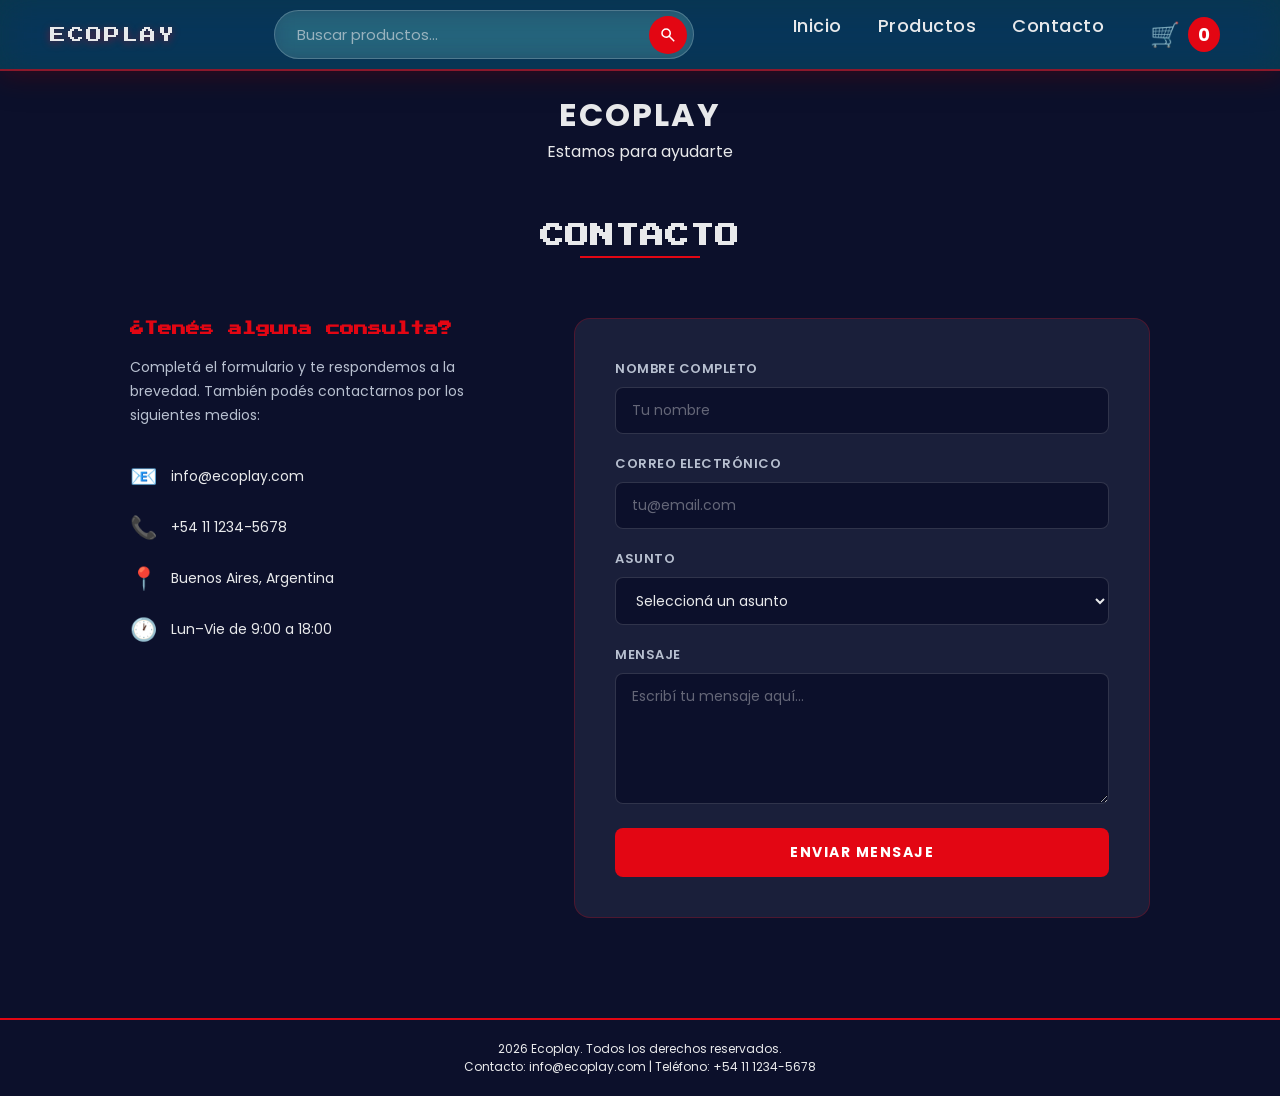
==== pages/contacto.html @ a62e73df "first commit" ====
<!DOCTYPE html>
<html lang="es">
<head>
    <meta charset="UTF-8">
    <meta name="viewport" content="width=device-width, initial-scale=1.0">
    <title>Ecoplay - Contacto</title>
    <link rel="icon" type="image/png" href="../assets/favicon-32x32.png">
    <link rel="stylesheet" href="../styles/styles.css">
</head>
<body>
    <nav>
        <a href="../index.html" class="nav-logo">
            <span class="nav-titulo">ECOPLAY</span>
        </a>

        <form class="nav-buscador" role="search" onsubmit="event.preventDefault();">
            <input type="search" placeholder="Buscar productos..." aria-label="Buscar productos">
            <button type="submit" aria-label="Buscar"><img src="../assets/searchIcon.svg" alt=""></button>
        </form>

        <ul>
            <li><a href="../index.html">Inicio</a></li>
            <li><a href="productos.html">Productos</a></li>
            <li><a href="contacto.html">Contacto</a></li>
            <li class="nav-carrito">
                <span class="icono-carrito">🛒</span>
                <span class="contador-carrito" id="contadorCarrito">0</span>
            </li>
        </ul>
    </nav>

    <header>
        <h1>Ecoplay</h1>
        <p>Estamos para ayudarte</p>
    </header>

    <div class="contenedor">
        <h2>Contacto</h2>

        <div class="contacto-wrapper">
            <div class="contacto-info">
                <h3>¿Tenés alguna consulta?</h3>
                <p>Completá el formulario y te respondemos a la brevedad. También podés contactarnos por los siguientes medios:</p>

                <ul class="contacto-datos">
                    <li>
                        <span class="contacto-icono">📧</span>
                        <span>info@ecoplay.com</span>
                    </li>
                    <li>
                        <span class="contacto-icono">📞</span>
                        <span>+54 11 1234-5678</span>
                    </li>
                    <li>
                        <span class="contacto-icono">📍</span>
                        <span>Buenos Aires, Argentina</span>
                    </li>
                    <li>
                        <span class="contacto-icono">🕐</span>
                        <span>Lun–Vie de 9:00 a 18:00</span>
                    </li>
                </ul>
            </div>

            <form class="contacto-form" onsubmit="enviarFormulario(event)">
                <div class="form-grupo">
                    <label for="nombre">Nombre completo</label>
                    <input type="text" id="nombre" name="nombre" placeholder="Tu nombre" required>
                </div>

                <div class="form-grupo">
                    <label for="email">Correo electrónico</label>
                    <input type="email" id="email" name="email" placeholder="tu@email.com" required>
                </div>

                <div class="form-grupo">
                    <label for="asunto">Asunto</label>
                    <select id="asunto" name="asunto" required>
                        <option value="" disabled selected>Seleccioná un asunto</option>
                        <option value="consulta">Consulta de producto</option>
                        <option value="pedido">Estado de pedido</option>
                        <option value="garantia">Garantía o devolución</option>
                        <option value="otro">Otro</option>
                    </select>
                </div>

                <div class="form-grupo">
                    <label for="mensaje">Mensaje</label>
                    <textarea id="mensaje" name="mensaje" rows="5" placeholder="Escribí tu mensaje aquí..." required></textarea>
                </div>

                <button type="submit" class="btn-enviar">Enviar mensaje</button>

                <p class="form-exito" id="mensajeExito">¡Mensaje enviado! Te contactaremos pronto.</p>
            </form>
        </div>
    </div>

    <footer>
        <p>2026 Ecoplay. Todos los derechos reservados.</p>
        <p>Contacto: info@ecoplay.com | Teléfono: +54 11 1234-5678</p>
    </footer>

    <script>
        function enviarFormulario(e) {
            e.preventDefault();
            document.getElementById('mensajeExito').style.display = 'block';
            e.target.reset();
            setTimeout(() => {
                document.getElementById('mensajeExito').style.display = 'none';
            }, 4000);
        }
    </script>
</body>
</html>
---- styles/styles.css ----
@import url('https://fonts.googleapis.com/css2?family=Press+Start+2P&family=Roboto:wght@400;500;700&family=Poppins:wght@400;500;600;700&display=swap');

*{
    margin: 0;
    padding: 0;
    box-sizing: border-box;
}

body {
    background-color: #0C102B;
    color: #E8E9EB;
    font-family: 'Poppins', sans-serif;
}

header {
    background-color: #0C102B;
    color: #E8E9EB;
    padding: 20px;
    text-align: center;
}

header h1 {
    font-size: 32px;
    font-family: 'Poppins', sans-serif;
    text-transform: uppercase;
    letter-spacing: 2px;
}

nav {
    background-color: rgba(8, 126, 139, 0.35);
    padding: 10px 50px;
    display: flex;
    align-items: center;
    justify-content: space-between;
    position: sticky;
    top: 0;
    left: 0;
    right: 0;
    z-index: 1000;
    backdrop-filter: blur(18px) saturate(180%);
    -webkit-backdrop-filter: blur(18px) saturate(180%);
    border-bottom: 2px solid rgba(227, 6, 19, 0.6);
    box-shadow: 0 4px 24px rgba(227, 6, 19, 0.18), 0 8px 32px rgba(0, 0, 0, 0.25);
    transition: background-color 0.3s ease, box-shadow 0.3s ease;
    will-change: transform;
}

nav a:hover {
    color: #E30613;
    transition: color 0.2s ease;
}

.nav-logo {
    display: flex;
    align-items: center;
    gap: 14px;
    text-decoration: none;
}

.nav-logo img {
    height: 70px;
    width: auto;
    margin: 0;
    border-radius: 0;
    object-fit: contain;
}

.nav-titulo {
    font-family: 'Press Start 2P', cursive;
    font-size: 16px;
    color: #E8E9EB;
    letter-spacing: 2px;
    text-shadow: 0 2px 8px rgba(227, 6, 19, 0.45);
    white-space: nowrap;
}

.nav-buscador {
    display: flex;
    align-items: center;
    flex: 1;
    max-width: 420px;
    margin: 0 32px;
    background-color: rgba(255, 255, 255, 0.12);
    border: 1px solid rgba(255, 255, 255, 0.2);
    border-radius: 999px;
    padding: 4px 6px 4px 18px;
    transition: background-color 0.3s ease, border-color 0.3s ease, box-shadow 0.3s ease;
    backdrop-filter: blur(10px);
    -webkit-backdrop-filter: blur(10px);
}

.nav-buscador:focus-within {
    background-color: rgba(255, 255, 255, 0.18);
    border-color: rgba(227, 6, 19, 0.7);
    box-shadow: 0 0 0 3px rgba(227, 6, 19, 0.18);
}

.nav-buscador input {
    flex: 1;
    background: transparent;
    border: none;
    outline: none;
    color: #E8E9EB;
    font-family: 'Poppins', sans-serif;
    font-size: 15px;
    padding: 8px 4px;
}

.nav-buscador input::placeholder {
    color: rgba(232, 233, 235, 0.6);
}

.nav-buscador button {
    background-color: #E30613;
    color: #fff;
    border: none;
    border-radius: 999px;
    width: 38px;
    height: 38px;
    flex-shrink: 0;
    cursor: pointer;
    padding: 0;
    display: flex;
    align-items: center;
    justify-content: center;
    transition: background-color 0.25s ease, transform 0.25s ease;
}

.nav-buscador button img {
    width: 18px;
    height: 18px;
    margin: 0;
    border-radius: 0;
    object-fit: contain;
    filter: brightness(0) invert(1);
    flex-shrink: 0;
}

.nav-buscador button:hover {
    background-color: #b00410;
    transform: scale(1.05);
}

nav ul {
    list-style: none;
    display: flex;
    gap: 36px;
}

nav a {
    font-size: 18px;
    font-weight: 500;
    letter-spacing: 0.5px;
}

nav li {
    margin: 0;
}

nav a {
    color: #E8E9EB;
    text-decoration: none;
}

.contenedor {
    padding: 40px 20px;
}

.contenedor h2 {
    text-align: center;
    font-size: 24px;
    padding-bottom: 10px;
    position: relative;
    font-family: 'Press Start 2P', cursive;
    text-transform: uppercase;
    letter-spacing: 1px;
}

.contenedor h2::after {
    content: '';
    position: absolute;
    left: 50%;
    transform: translateX(-50%);
    bottom: 0;
    width: 120px;
    height: 2px;
    background-color: #E30613;
}

.barra-promocional {
    position: relative;
    padding: 0;
    display: flex;
    align-items: center;
    width: 100%;
    height: 600px;
    margin: 0 0 50px 0;
    border-radius: 20px;
    overflow: hidden;
    isolation: isolate;
}

.barra-imagen {
    position: absolute;
    inset: 0;
    width: 100%;
    height: 100%;
    background-size: contain;
    background-repeat: no-repeat;
    background-position: top center;
    z-index: 1;
    border-radius: 20px;
    -webkit-mask-image:
        linear-gradient(to right, transparent 0%, black 12%, black 88%, transparent 100%),
        linear-gradient(to bottom, black 70%, transparent 100%);
    -webkit-mask-composite: intersect;
    mask-image:
        linear-gradient(to right, transparent 0%, black 12%, black 88%, transparent 100%),
        linear-gradient(to bottom, black 70%, transparent 100%);
    mask-composite: intersect;
}

.carrusel-prev,
.carrusel-next {
    position: absolute;
    top: 50%;
    transform: translateY(-50%);
    z-index: 10;
    background: rgba(12, 16, 43, 0.55);
    border: 1px solid rgba(227, 6, 19, 0.5);
    color: #E8E9EB;
    font-size: 36px;
    line-height: 1;
    width: 48px;
    height: 48px;
    border-radius: 50%;
    cursor: pointer;
    display: flex;
    align-items: center;
    justify-content: center;
    backdrop-filter: blur(8px);
    transition: background 0.25s ease, border-color 0.25s ease, transform 0.25s ease;
}

.carrusel-prev { left: 20px; }
.carrusel-next { right: 20px; }

.carrusel-prev:hover,
.carrusel-next:hover {
    background: rgba(227, 6, 19, 0.75);
    border-color: #E30613;
    transform: translateY(-50%) scale(1.1);
}

.carrusel-dots {
    position: absolute;
    bottom: 18px;
    left: 50%;
    transform: translateX(-50%);
    display: flex;
    gap: 10px;
    z-index: 10;
}

.carrusel-dot {
    width: 10px;
    height: 10px;
    border-radius: 50%;
    border: 2px solid rgba(227, 6, 19, 0.7);
    background: transparent;
    cursor: pointer;
    padding: 0;
    transition: background 0.25s ease, transform 0.25s ease;
}

.carrusel-dot.active {
    background: #E30613;
    border-color: #E30613;
    transform: scale(1.3);
}

.productos {
    margin-top: 60px;
    display: grid;
    grid-template-columns: repeat(4, 1fr);
    gap: 30px;
    max-width: 1500px;
    margin-left: auto;
    margin-right: auto;
    padding: 0 40px;
}

.producto {
    background-color: #1a1f3a;
    padding: 15px;
    display: flex;
    flex-direction: column;
    align-items: center;
    width: 100%;
    height: auto;
    color: #E8E9EB;
    box-sizing: border-box;
    margin-bottom: 0;
    border-radius: 15px;
    transition: transform 0.25s ease, box-shadow 0.25s ease;
    position: relative;
    overflow: hidden;
}

.producto:hover {
    transform: translateY(-4px);
    box-shadow: 0 12px 28px rgba(227, 6, 19, 0.25);
}

@media (max-width: 900px) {
    .productos { grid-template-columns: repeat(2, 1fr); }
}

@media (max-width: 480px) {
    .productos { grid-template-columns: 1fr; }
}

.titulo-categorias {
    text-align: center;
    font-size: 22px;
    padding-bottom: 10px;
    margin-top: 80px;
    position: relative;
    font-family: 'Press Start 2P', cursive;
    text-transform: uppercase;
    letter-spacing: 1px;
}

.titulo-categorias::after {
    content: '';
    position: absolute;
    left: 50%;
    transform: translateX(-50%);
    bottom: 0;
    width: 120px;
    height: 2px;
    background-color: #E30613;
}

.categorias {
    max-width: 1500px;
    margin: 60px auto 80px auto;
    padding: 0 40px;
    display: grid;
    grid-template-columns: 1.6fr repeat(4, 1fr);
    grid-template-rows: 1fr 1fr;
    gap: 22px;
    min-height: 580px;
}

.categoria {
    position: relative;
    overflow: hidden;
    border-radius: 16px;
    padding: 24px;
    color: #E8E9EB;
    text-decoration: none;
    display: flex;
    flex-direction: column;
    justify-content: flex-end;
    background-color: #1a1f3a;
    border: 1px solid rgba(255, 255, 255, 0.08);
    transition: transform 0.3s ease, box-shadow 0.3s ease, border-color 0.3s ease;
    isolation: isolate;
}

.categoria::before {
    content: '';
    position: absolute;
    inset: 0;
    background: radial-gradient(circle at 30% 20%, rgba(227, 6, 19, 0.35) 0%, transparent 60%);
    opacity: 0.7;
    z-index: -1;
    transition: opacity 0.4s ease;
}

.categoria:hover {
    transform: translateY(-4px);
    box-shadow: 0 14px 36px rgba(227, 6, 19, 0.25);
    border-color: rgba(227, 6, 19, 0.6);
}

.categoria:hover::before {
    opacity: 1;
}

.categoria-destacada {
    grid-row: 1 / span 2;
    grid-column: 1;
    background-image:
        linear-gradient(135deg, rgba(12, 16, 43, 0.78) 0%, rgba(12, 16, 43, 0.35) 50%, rgba(90, 12, 18, 0.55) 100%),
        url('../assets/setup.avif');
    background-size: cover;
    background-position: center;
    padding: 60px;
    justify-content: space-between;
}

.categoria-destacada::before {
    background: radial-gradient(circle at 70% 30%, rgba(227, 6, 19, 0.4) 0%, transparent 65%);
}

.cat-perifericos,
.cat-almacenamiento,
.cat-gabinetes,
.cat-sillas-gamer,
.monitores,
.conectividad,
.placas_madre,
.Audio {
    background-size: cover;
    background-position: center;
    background-repeat: no-repeat;
}

.cat-perifericos {
    background-image:
        linear-gradient(180deg, rgba(12, 16, 43, 0.15) 0%, rgba(12, 16, 43, 0.65) 100%),
        url('../assets/Perifericos.jpg');
}

.cat-almacenamiento {
    background-image:
        linear-gradient(180deg, rgba(12, 16, 43, 0.15) 0%, rgba(12, 16, 43, 0.65) 100%),
        url('../assets/memoria.jpg');
}

.cat-gabinetes {
    background-image:
        linear-gradient(180deg, rgba(12, 16, 43, 0.15) 0%, rgba(12, 16, 43, 0.65) 100%),
        url('../assets/gabinete.jpg');
}

.cat-sillas-gamer {
    background-image:
        linear-gradient(180deg, rgba(12, 16, 43, 0.15) 0%, rgba(12, 16, 43, 0.65) 100%),
        url('../assets/sillaGamer.webp');
}

.monitores {
    background-image:
        linear-gradient(180deg, rgba(12, 16, 43, 0.15) 0%, rgba(12, 16, 43, 0.65) 100%),
        url('../assets/monitorgamer.webp');
}

.conectividad {
    background-image:
        linear-gradient(180deg, rgba(12, 16, 43, 0.15) 0%, rgba(12, 16, 43, 0.65) 100%),
        url('../assets/routergamer.png');
}

.placas_madre {
    background-image:
        linear-gradient(180deg, rgba(12, 16, 43, 0.15) 0%, rgba(12, 16, 43, 0.65) 100%),
        url('../assets/mothergamer.jpg');
}

.Audio {
    background-image:
        linear-gradient(180deg, rgba(12, 16, 43, 0.15) 0%, rgba(12, 16, 43, 0.65) 100%),
        url('../assets/soundbar.avif');
}
.cat-perifericos::before,
.cat-almacenamiento::before,
.cat-gabinetes::before,
.cat-sillas-gamer::before,
.monitores::before,
.conectividad::before,
.placas_madre::before,
.Audio::before {
    background: radial-gradient(circle at 50% 50%, rgba(227, 6, 19, 0.25) 0%, transparent 70%);
    opacity: 0;
}

.cat-perifericos:hover::before,
.cat-almacenamiento:hover::before,
.cat-gabinetes:hover::before,
.cat-sillas-gamer:hover::before,
.monitores:hover::before,
.conectividad:hover::before,
.placas_madre:hover::before,
.Audio:hover::before {
    opacity: 1;
}

.categoria-icono {
    font-size: 50px;
    line-height: 1;
    align-self: flex-start;
    filter: drop-shadow(0 4px 12px rgba(227, 6, 19, 0.45));
}

.categoria-destacada .categoria-icono {
    font-size: 120px;
}

.categoria h3 {
    font-family: 'Press Start 2P', cursive;
    font-size: 13px;
    margin: 16px 0 8px 0;
    text-transform: uppercase;
    letter-spacing: 1px;
    line-height: 1.4;
}

.categoria-destacada h3 {
    font-size: 30px;
    line-height: 1.4;
}

.categoria p {
    font-size: 12px;
    line-height: 1.5;
    color: #b8c0d0;
    margin: 0;
}

.categoria-destacada p {
    font-size: 17px;
    line-height: 1.6;
    max-width: 80%;
}

.categoria-cta {
    display: inline-block;
    margin-top: 18px;
    color: #E30613;
    font-weight: 700;
    font-size: 14px;
    letter-spacing: 1px;
    text-transform: uppercase;
    transition: transform 0.3s ease, color 0.3s ease;
}

.categoria-destacada:hover .categoria-cta {
    color: #fff;
    transform: translateX(6px);
}

.productos-resto {
    margin-top: 0;
}

@media (max-width: 1100px) {
    .categorias {
        grid-template-columns: 1fr 1fr 1fr 1fr;
        min-height: auto;
    }
    .categoria-destacada {
        grid-row: auto;
        grid-column: 1 / -1;
        min-height: 240px;
    }
}

@media (max-width: 600px) {
    .categorias {
        grid-template-columns: 1fr 1fr;
    }
    .categoria-destacada {
        grid-column: 1 / -1;
    }
}

img {
    width: 70%;
    height: 140px;
    object-fit: cover;
    border-radius: 8px;
    margin-bottom: 12px;
    flex-shrink: 0;
}

.producto-placeholder {
    width: 100%;
    height: 140px;
    background: linear-gradient(135deg, #1a1f3a 0%, #2a2f5a 50%, #E30613 130%);
    border-radius: 8px;
    margin-bottom: 12px;
    display: flex;
    align-items: center;
    justify-content: center;
    font-size: 56px;
    flex-shrink: 0;
    border: 1px solid rgba(227, 6, 19, 0.25);
}

.producto h3 {
    font-size: 12px;
    margin: 8px 0;
    font-family: 'Roboto', sans-serif;
    font-weight: 700;
    text-align: center;
    line-height: 1.3;
}

.producto p {
    font-size: 10px;
    margin: 4px 0;
    flex-grow: 1;
    text-align: center;
    font-family: 'Roboto', sans-serif;
}

.producto p:first-of-type {
    font-size: 16px;
    font-weight: bold;
    color: #E30613;
    margin: 8px 0 2px 0;
    flex-grow: 0;
}

.producto .cuotas {
    font-size: 11px;
    color: #b8c0d0;
    margin: 0 0 6px 0;
    font-style: italic;
    font-weight: 500;
    flex-grow: 0;
}

.producto .envio-gratis {
    font-size: 11px;
    color: #2ecc71;
    font-weight: 700;
    text-transform: uppercase;
    letter-spacing: 0.5px;
    margin: 6px 0 0 0;
    flex-grow: 0;
    text-shadow: 0 0 8px rgba(46, 204, 113, 0.35);
}

.oferta {
    position: absolute;
    top: 12px;
    left: -32px;
    background: linear-gradient(135deg, #E30613 0%, #8a040c 100%);
    color: #fff;
    font-size: 11px;
    font-weight: 800;
    font-family: 'Poppins', sans-serif;
    padding: 4px 36px;
    transform: rotate(-35deg);
    letter-spacing: 1px;
    z-index: 5;
    box-shadow: 0 4px 12px rgba(0, 0, 0, 0.4);
    text-shadow: 0 1px 2px rgba(0, 0, 0, 0.3);
}

.oferta.oferta-40 {
    background: linear-gradient(135deg, #ffb800 0%, #E30613 100%);
}

.producto button {
    background-color: #f5f5f5;
    color: #E30613;
    border: 2px solid #E30613;
    padding: 12px;
    font-size: 12px;
    align-self: center;
    margin-top: 10px;
    width: 100%;
    font-family: 'Roboto', sans-serif;
    cursor: pointer;
    border-radius: 8px;
    font-weight: 800;
    letter-spacing: 1.5px;
    text-transform: uppercase;
    transition: background-color 0.5s ease, color 0.5s ease, box-shadow 0.5s ease;
}

.producto button:hover {
    background-color: #E30613;
    color: #ffffff;
    box-shadow: 0 6px 18px rgba(227, 6, 19, 0.5);
}

.barra-monitor-imagen {
    width: 200px;
    height: auto;
    margin: 15px 0;
    max-width: 100%;
    object-fit: contain;
    filter: drop-shadow(0 4px 12px rgba(0, 0, 0, 0.4));
}

.producto-mouse img {
    width: 150px !important;
    height: auto !important;
}

.producto-fuente img {
    width: 150px !important;
    height: auto !important;
}

.producto-ryzen img {
    width: 150px !important;
    height: auto !important;
}

.producto-auriculares img {
    width: 150px !important;
    height: auto !important;
}

.producto-gabinete img {
    width: 150px !important;
    height: auto !important;
}

footer {
    background-color: #0C102B;
    color: #E8E9EB;
    text-align: center;
    padding: 20px;
    margin-top: 60px;
    font-size: 12px;
    position: relative;
    border-top: 2px solid #E30613;
}

/* Carrito en el navbar */
.nav-carrito {
    display: flex;
    align-items: center;
    gap: 8px;
    position: relative;
    cursor: pointer;
    padding: 5px 10px;
    border-radius: 8px;
    transition: background-color 0.3s ease;
}

.nav-carrito:hover {
    background-color: rgba(227, 6, 19, 0.2);
}

.icono-carrito {
    font-size: 24px;
}

.contador-carrito {
    background-color: #E30613;
    color: white;
    font-weight: bold;
    padding: 4px 10px;
    border-radius: 50%;
    font-size: 18px;
    min-width: 28px;
    text-align: center;
    transition: transform 0.3s ease, background-color 0.3s ease;
}

.contador-carrito:hover {
    background-color: #b00410;
}

/* Botón "Ver" */
.btn-ver {
    background-color: #f5f5f5;
    color: #E30613;
    cursor: default;
}

/* Botón "Agregar al carrito" */
.btn-agregar {
    background-color: #E30613;
    color: #ffffff;
    border: 2px solid #E30613;
    padding: 12px;
    font-size: 12px;
    align-self: center;
    margin-top: 8px;
    width: 100%;
    font-family: 'Roboto', sans-serif;
    cursor: pointer;
    border-radius: 8px;
    font-weight: 800;
    letter-spacing: 1.5px;
    text-transform: uppercase;
    transition: background-color 0.5s ease, color 0.5s ease, box-shadow 0.5s ease, transform 0.2s ease;
}

.btn-agregar:hover {
    background-color: #b00410;
    box-shadow: 0 6px 18px rgba(227, 6, 19, 0.7);
    transform: translateY(-2px);
}

.btn-agregar:active {
    transform: translateY(0);
}

/* Modal - Ventanita para elegir cantidad */
.modal {
    display: none;
    position: fixed;
    top: 0;
    left: 0;
    width: 100%;
    height: 100%;
    background-color: rgba(0, 0, 0, 0.7);
    z-index: 2000;
    justify-content: center;
    align-items: center;
}

.modal.mostrar {
    display: flex;
}

.modal-contenido {
    background-color: #1a1f3a;
    padding: 30px;
    border-radius: 12px;
    text-align: center;
    border: 2px solid #E30613;
    box-shadow: 0 8px 32px rgba(227, 6, 19, 0.5);
}

.modal-contenido h2 {
    color: #E8E9EB;
    margin-bottom: 20px;
    font-size: 18px;
    font-family: 'Poppins', sans-serif;
}

#inputCantidad {
    width: 100%;
    padding: 12px;
    margin-bottom: 20px;
    border: 2px solid #E30613;
    border-radius: 8px;
    background-color: #0C102B;
    color: #E8E9EB;
    font-size: 16px;
    text-align: center;
}

#inputCantidad:focus {
    outline: none;
    box-shadow: 0 0 0 3px rgba(227, 6, 19, 0.3);
}

#btnConfirmar,
#btnCancelar {
    padding: 12px 30px;
    margin: 0 10px;
    border: none;
    border-radius: 8px;
    font-size: 14px;
    font-weight: bold;
    cursor: pointer;
    transition: background-color 0.3s ease, transform 0.2s ease;
    font-family: 'Poppins', sans-serif;
}

#btnConfirmar {
    background-color: #E30613;
    color: white;
}

#btnConfirmar:hover {
    background-color: #b00410;
    transform: translateY(-2px);
}

#btnCancelar {
    background-color: #444;
    color: white;
}

#btnCancelar:hover {
    background-color: #555;
    transform: translateY(-2px);
}

/* Sección Contacto */
.contacto-wrapper {
    display: grid;
    grid-template-columns: 1fr 1.5fr;
    gap: 60px;
    max-width: 1100px;
    margin: 60px auto 0 auto;
    padding: 0 40px;
    align-items: start;
}

@media (max-width: 768px) {
    .contacto-wrapper {
        grid-template-columns: 1fr;
        gap: 40px;
        padding: 0 20px;
    }
}

.contacto-info h3 {
    font-family: 'Press Start 2P', cursive;
    font-size: 14px;
    color: #E30613;
    margin-bottom: 16px;
    line-height: 1.6;
}

.contacto-info > p {
    font-size: 14px;
    color: #b8c0d0;
    line-height: 1.7;
    margin-bottom: 32px;
}

.contacto-datos {
    list-style: none;
    display: flex;
    flex-direction: column;
    gap: 18px;
}

.contacto-datos li {
    display: flex;
    align-items: center;
    gap: 14px;
    font-size: 14px;
    color: #E8E9EB;
}

.contacto-icono {
    font-size: 22px;
    flex-shrink: 0;
}

.contacto-form {
    background-color: #1a1f3a;
    border-radius: 16px;
    padding: 40px;
    border: 1px solid rgba(227, 6, 19, 0.25);
    display: flex;
    flex-direction: column;
    gap: 20px;
}

.form-grupo {
    display: flex;
    flex-direction: column;
    gap: 8px;
}

.form-grupo label {
    font-size: 13px;
    font-weight: 600;
    color: #b8c0d0;
    text-transform: uppercase;
    letter-spacing: 0.5px;
}

.form-grupo input,
.form-grupo select,
.form-grupo textarea {
    background-color: #0C102B;
    border: 1px solid rgba(255, 255, 255, 0.15);
    border-radius: 8px;
    padding: 12px 16px;
    color: #E8E9EB;
    font-family: 'Poppins', sans-serif;
    font-size: 14px;
    transition: border-color 0.25s ease, box-shadow 0.25s ease;
    outline: none;
    resize: vertical;
}

.form-grupo input::placeholder,
.form-grupo textarea::placeholder {
    color: rgba(232, 233, 235, 0.4);
}

.form-grupo select option {
    background-color: #1a1f3a;
}

.form-grupo input:focus,
.form-grupo select:focus,
.form-grupo textarea:focus {
    border-color: #E30613;
    box-shadow: 0 0 0 3px rgba(227, 6, 19, 0.18);
}

.btn-enviar {
    background-color: #E30613;
    color: #fff;
    border: none;
    border-radius: 8px;
    padding: 14px;
    font-family: 'Poppins', sans-serif;
    font-size: 14px;
    font-weight: 700;
    text-transform: uppercase;
    letter-spacing: 1.5px;
    cursor: pointer;
    transition: background-color 0.3s ease, transform 0.2s ease, box-shadow 0.3s ease;
    margin-top: 4px;
}

.btn-enviar:hover {
    background-color: #b00410;
    transform: translateY(-2px);
    box-shadow: 0 6px 18px rgba(227, 6, 19, 0.5);
}

.btn-enviar:active {
    transform: translateY(0);
}

.form-exito {
    display: none;
    text-align: center;
    color: #2ecc71;
    font-size: 14px;
    font-weight: 600;
    padding: 12px;
    border-radius: 8px;
    background-color: rgba(46, 204, 113, 0.1);
    border: 1px solid rgba(46, 204, 113, 0.3);
}

/* Dropdown carrito */
.carrito-dropdown {
    display: none;
    position: absolute;
    top: calc(100% + 12px);
    right: 0;
    width: 320px;
    background-color: #1a1f3a;
    border: 1px solid rgba(227, 6, 19, 0.4);
    border-radius: 14px;
    box-shadow: 0 12px 40px rgba(0, 0, 0, 0.5), 0 0 0 1px rgba(255,255,255,0.05);
    z-index: 2000;
    overflow: hidden;
    flex-direction: column;
}

.carrito-dropdown.visible {
    display: flex;
}

.carrito-titulo {
    font-family: 'Press Start 2P', cursive;
    font-size: 11px;
    color: #E8E9EB;
    padding: 16px 18px 12px;
    border-bottom: 1px solid rgba(255, 255, 255, 0.08);
    letter-spacing: 1px;
}

.carrito-lista {
    display: flex;
    flex-direction: column;
    gap: 0;
    max-height: 320px;
    overflow-y: auto;
    padding: 8px 0;
}

.carrito-lista::-webkit-scrollbar {
    width: 4px;
}

.carrito-lista::-webkit-scrollbar-track {
    background: transparent;
}

.carrito-lista::-webkit-scrollbar-thumb {
    background: rgba(227, 6, 19, 0.4);
    border-radius: 4px;
}

.carrito-vacio {
    text-align: center;
    color: #b8c0d0;
    font-size: 13px;
    padding: 24px 0;
}

.carrito-item {
    display: flex;
    align-items: center;
    gap: 12px;
    padding: 10px 18px;
    transition: background-color 0.2s ease;
}

.carrito-item:hover {
    background-color: rgba(255, 255, 255, 0.04);
}

.carrito-item img {
    width: 72px !important;
    height: 72px !important;
    object-fit: contain;
    border-radius: 6px;
    background-color: #0C102B;
    flex-shrink: 0;
    margin-bottom: 0;
}

.carrito-item-info {
    display: flex;
    flex-direction: column;
    gap: 3px;
    flex: 1;
    min-width: 0;
}

.carrito-item-nombre {
    font-size: 14px;
    font-weight: 600;
    color: #E8E9EB;
    white-space: nowrap;
    overflow: hidden;
    text-overflow: ellipsis;
}

.carrito-item-detalle {
    font-size: 13px;
    color: #E30613;
    font-weight: 700;
}

.carrito-item-eliminar {
    background: none;
    border: none;
    color: rgba(232, 233, 235, 0.35);
    font-size: 13px;
    cursor: pointer;
    padding: 4px 6px;
    border-radius: 4px;
    transition: color 0.2s ease, background-color 0.2s ease;
    flex-shrink: 0;
    width: auto !important;
    margin-top: 0 !important;
    align-self: auto;
    letter-spacing: 0;
    text-transform: none;
    font-weight: normal;
}

.carrito-item-eliminar:hover {
    color: #E30613;
    background-color: rgba(227, 6, 19, 0.12);
    box-shadow: none;
}

.carrito-total {
    font-size: 14px;
    font-weight: 700;
    color: #E8E9EB;
    padding: 14px 18px;
    border-top: 1px solid rgba(255, 255, 255, 0.08);
    text-align: right;
}

/* Popover cantidad inline */
.cantidad-popover {
    display: none;
    position: fixed;
    background-color: #1a1f3a;
    border: 1px solid rgba(227, 6, 19, 0.5);
    border-radius: 10px;
    padding: 12px 14px;
    box-shadow: 0 8px 28px rgba(0, 0, 0, 0.5);
    z-index: 3000;
    flex-direction: column;
    gap: 8px;
    min-width: 180px;
}

.cantidad-popover.visible {
    display: flex;
}

.cantidad-popover::after {
    content: '';
    position: absolute;
    top: 100%;
    left: 50%;
    transform: translateX(-50%);
    border: 6px solid transparent;
    border-top-color: rgba(227, 6, 19, 0.5);
}

.cantidad-popover label {
    font-size: 11px;
    color: #b8c0d0;
    font-weight: 600;
    text-transform: uppercase;
    letter-spacing: 0.5px;
}

.cantidad-popover input {
    background-color: #0C102B;
    border: 1px solid rgba(255, 255, 255, 0.15);
    border-radius: 6px;
    padding: 8px 10px;
    color: #E8E9EB;
    font-family: 'Poppins', sans-serif;
    font-size: 14px;
    outline: none;
    width: 100%;
    text-align: center;
    transition: border-color 0.2s ease;
}

.cantidad-popover input:focus {
    border-color: #E30613;
}

.cantidad-popover-botones {
    display: flex;
    gap: 6px;
}

.btn-popover-confirmar,
.btn-popover-cancelar {
    flex: 1;
    padding: 7px 0;
    border: none;
    border-radius: 6px;
    font-size: 11px;
    font-weight: 700;
    font-family: 'Poppins', sans-serif;
    cursor: pointer;
    text-transform: uppercase;
    letter-spacing: 0.5px;
    transition: background-color 0.2s ease, transform 0.15s ease;
    width: auto !important;
    margin-top: 0 !important;
    box-shadow: none;
}

.btn-popover-confirmar {
    background-color: #E30613;
    color: #fff;
}

.btn-popover-confirmar:hover {
    background-color: #b00410;
    transform: none;
    box-shadow: none;
}

.btn-popover-cancelar {
    background-color: #2a2f50;
    color: #E8E9EB;
}

.btn-popover-cancelar:hover {
    background-color: #353b60;
    transform: none;
    box-shadow: none;
}
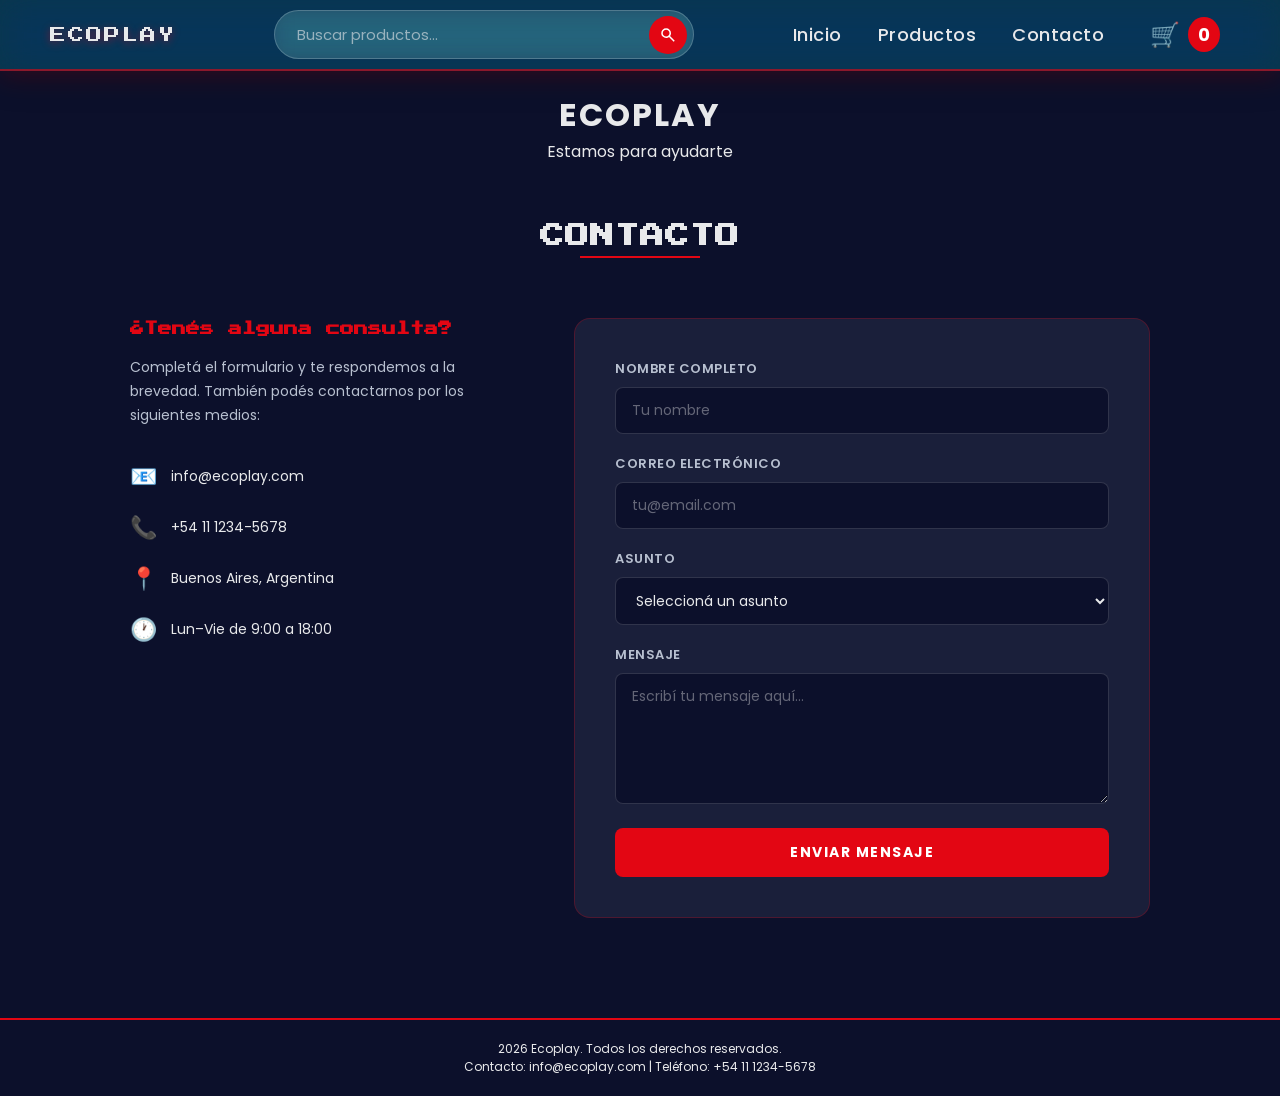
==== commit 887e8e0b: "final commit" ====
--- a/pages/contacto.html
+++ b/pages/contacto.html
@@ -25,6 +25,11 @@
             <li class="nav-carrito">
                 <span class="icono-carrito">🛒</span>
                 <span class="contador-carrito" id="contadorCarrito">0</span>
+                <div class="carrito-dropdown" id="carritoDropdown">
+                    <h4 class="carrito-titulo">Tu carrito</h4>
+                    <div class="carrito-lista" id="carritoLista"></div>
+                    <p class="carrito-total" id="carritoTotal"></p>
+                </div>
             </li>
         </ul>
     </nav>
@@ -111,5 +116,6 @@
             }, 4000);
         }
     </script>
+    <script src="../carrito.js"></script>
 </body>
 </html>
--- a/styles/styles.css
+++ b/styles/styles.css
@@ -144,6 +144,7 @@
 nav ul {
     list-style: none;
     display: flex;
+    align-items: center;
     gap: 36px;
 }
 
@@ -155,6 +156,8 @@
 
 nav li {
     margin: 0;
+    display: flex;
+    align-items: center;
 }
 
 nav a {
@@ -1163,103 +1166,3 @@
     border-top: 1px solid rgba(255, 255, 255, 0.08);
     text-align: right;
 }
-
-/* Popover cantidad inline */
-.cantidad-popover {
-    display: none;
-    position: fixed;
-    background-color: #1a1f3a;
-    border: 1px solid rgba(227, 6, 19, 0.5);
-    border-radius: 10px;
-    padding: 12px 14px;
-    box-shadow: 0 8px 28px rgba(0, 0, 0, 0.5);
-    z-index: 3000;
-    flex-direction: column;
-    gap: 8px;
-    min-width: 180px;
-}
-
-.cantidad-popover.visible {
-    display: flex;
-}
-
-.cantidad-popover::after {
-    content: '';
-    position: absolute;
-    top: 100%;
-    left: 50%;
-    transform: translateX(-50%);
-    border: 6px solid transparent;
-    border-top-color: rgba(227, 6, 19, 0.5);
-}
-
-.cantidad-popover label {
-    font-size: 11px;
-    color: #b8c0d0;
-    font-weight: 600;
-    text-transform: uppercase;
-    letter-spacing: 0.5px;
-}
-
-.cantidad-popover input {
-    background-color: #0C102B;
-    border: 1px solid rgba(255, 255, 255, 0.15);
-    border-radius: 6px;
-    padding: 8px 10px;
-    color: #E8E9EB;
-    font-family: 'Poppins', sans-serif;
-    font-size: 14px;
-    outline: none;
-    width: 100%;
-    text-align: center;
-    transition: border-color 0.2s ease;
-}
-
-.cantidad-popover input:focus {
-    border-color: #E30613;
-}
-
-.cantidad-popover-botones {
-    display: flex;
-    gap: 6px;
-}
-
-.btn-popover-confirmar,
-.btn-popover-cancelar {
-    flex: 1;
-    padding: 7px 0;
-    border: none;
-    border-radius: 6px;
-    font-size: 11px;
-    font-weight: 700;
-    font-family: 'Poppins', sans-serif;
-    cursor: pointer;
-    text-transform: uppercase;
-    letter-spacing: 0.5px;
-    transition: background-color 0.2s ease, transform 0.15s ease;
-    width: auto !important;
-    margin-top: 0 !important;
-    box-shadow: none;
-}
-
-.btn-popover-confirmar {
-    background-color: #E30613;
-    color: #fff;
-}
-
-.btn-popover-confirmar:hover {
-    background-color: #b00410;
-    transform: none;
-    box-shadow: none;
-}
-
-.btn-popover-cancelar {
-    background-color: #2a2f50;
-    color: #E8E9EB;
-}
-
-.btn-popover-cancelar:hover {
-    background-color: #353b60;
-    transform: none;
-    box-shadow: none;
-}
